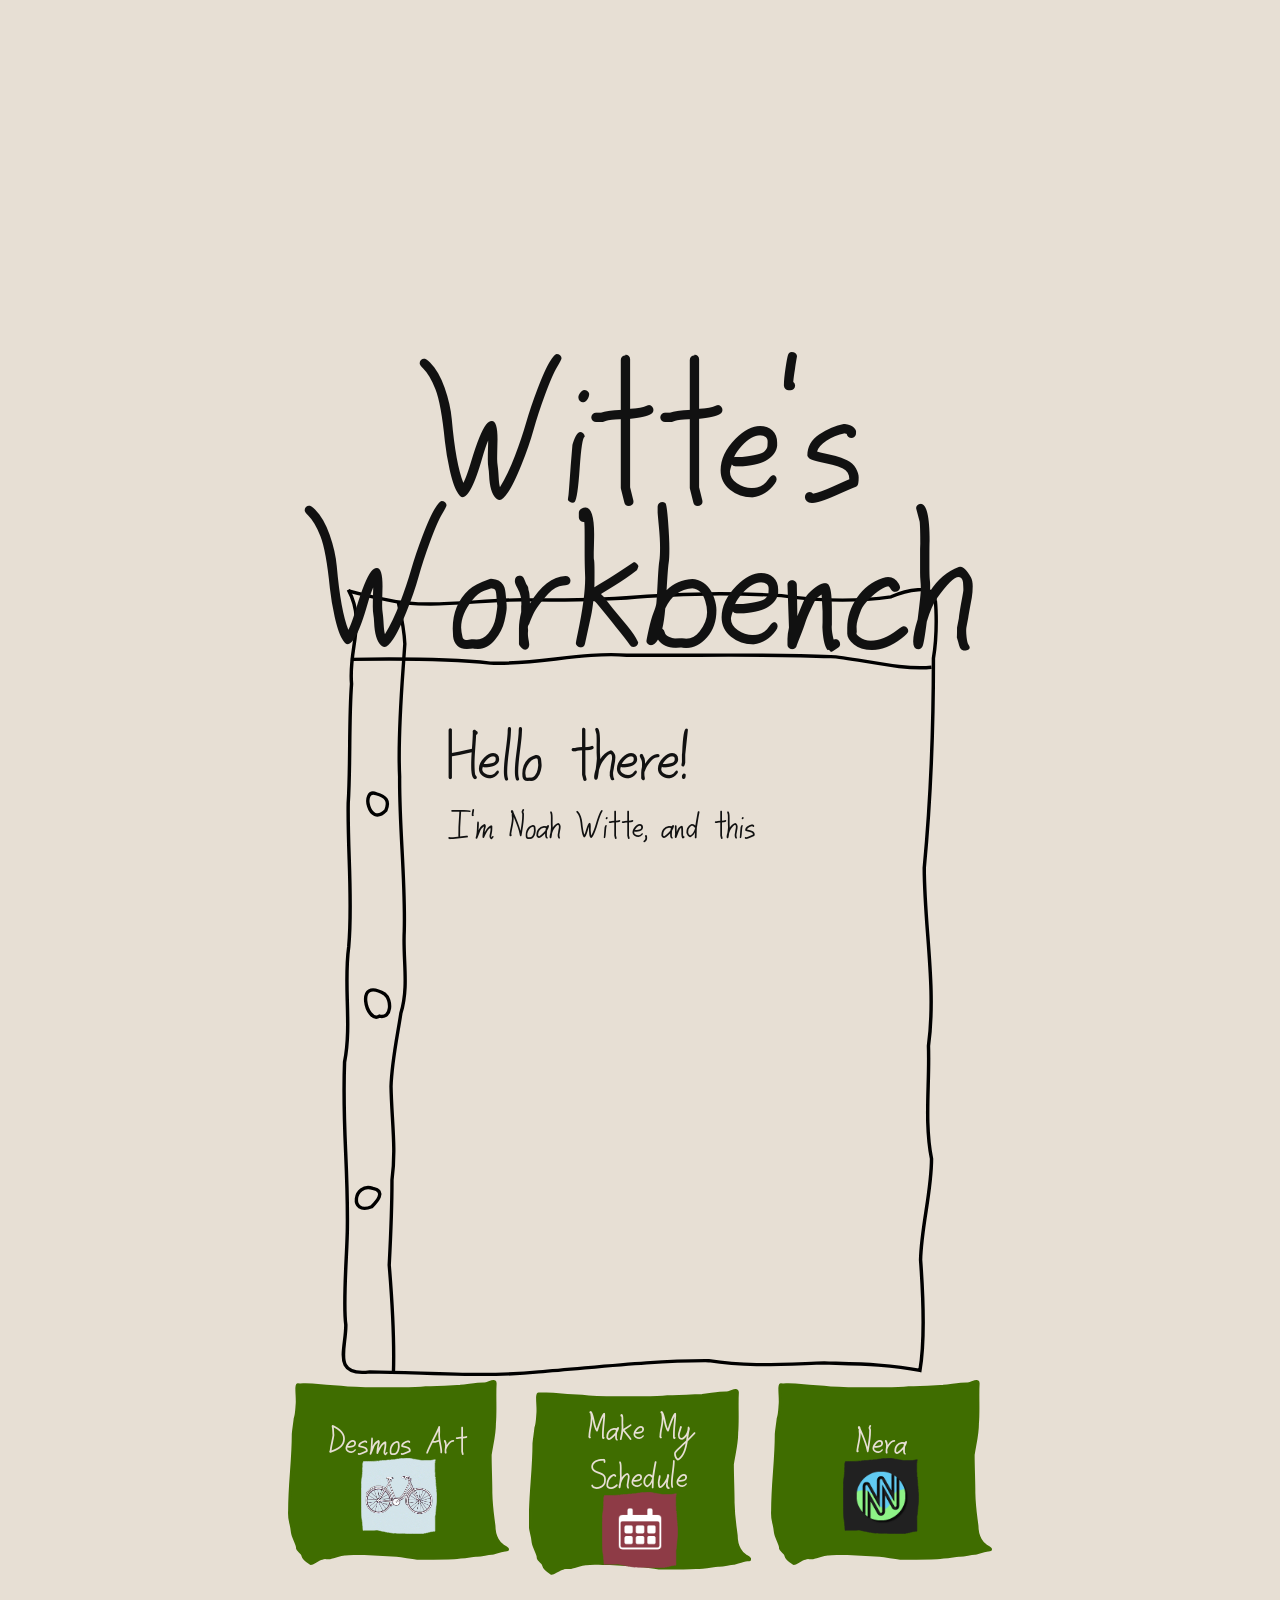
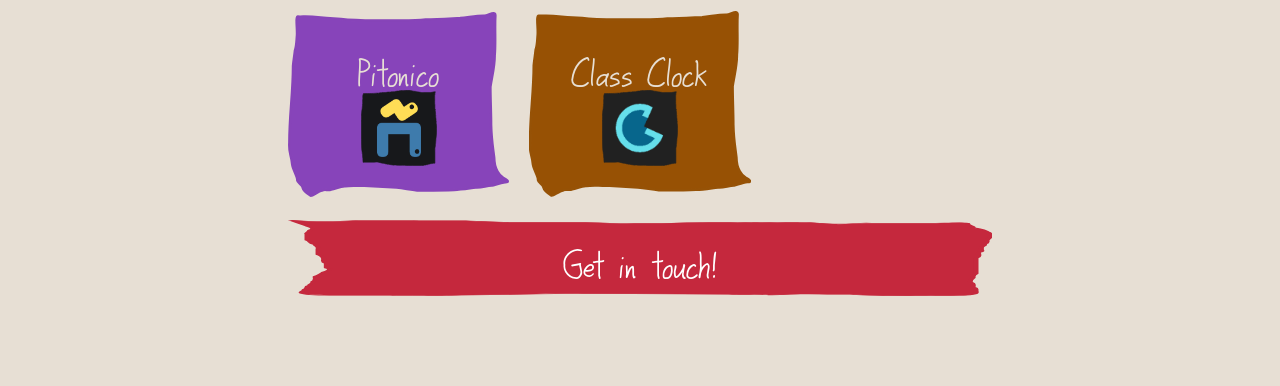
==== index.html @ 6556192a "Improved pencil icon" ====
<!DOCTYPE html>
<html lang="en">
    <head>
        <meta charset="UTF-8" />
        <title>Witte's Workbench</title>
        <link rel="stylesheet" href="home_style.css">
        <link rel="icon" type="image/x-icon" href="images/mini-icon.png">
        <meta name="viewport" content="width=device-width, initial-scale=1">
        <!-- Google tag (gtag.js) -->
        <script async src="https://www.googletagmanager.com/gtag/js?id=G-64L9BKKPF7"></script>
        <script>
        window.dataLayer = window.dataLayer || [];
        function gtag(){dataLayer.push(arguments);}
        gtag('js', new Date());

        gtag('config', 'G-64L9BKKPF7');
        </script>
    </head>
    <body class="fade-in">
        <div id="mainTitle" scrolled="no">Witte's Workbench</div>
        <div id="container">
            <div class="paper svgInvertBefore">
                <div class="paperContent">
                    <div class="large">Hello there!</div>
                    <div id="antimated-text">
                        <p class="hidden">I'm Noah Witte, and this is my portfolio.</p>
                        <div class="spacer"></div>
                        <p class="hidden">Click around and you can see some of my projects - mostly focused around coding with artistic touches. If you like what you see, reach out!</p>
                        <div class="spacer"></div>
                        <p class="hidden">Note: This is a work in progress!</p>
                    </div>
                </div>
            </div>
            <div class="sticky-row">
                <a href="projects/desmos.html" class="stickyDiv nodecorate">
                    <div>Desmos Art</div>
                    <img src="images/bike.gif" class="graphic-image1">
                </a>
                <a href="projects/mms.html" class="stickyDiv nodecorate">
                    <div>Make My Schedule</div>
                    <img src="images/mms-icon.png" class="graphic-image1">
                </a>
                <a href="projects/nera.html" class="stickyDiv nodecorate">
                    <div>Nera</div>
                    <img src="images/nera-icon.png" class="graphic-image1">
                </a>
                <a href="projects/pitonico.html" class="stickyDiv nodecorate">
                    <div>Pitonico</div>
                    <img src="images/pitonico.png" class="graphic-image1">
                </a>
                <a href="projects/classclock.html" class="stickyDiv nodecorate">
                    <div>Class Clock</div>
                    <img src="images/clock-icon.png" class="graphic-image1">
                </a>
            </div>
            <a href="contact.html" class="contact-link">Get in touch!</a>
        </div>
        <script>
            var target_idx = 0;
            var target = document.querySelectorAll("#antimated-text p")[target_idx];
            var content = target.innerText;
            target.innerText = "";
            target.classList.remove("hidden");
            var i=0;
            function addLetter() {
                if (i<content.length) {
                    target.innerHTML += content[i];
                    let delay = 20;
                    if (content[i]==" ")
                        delay += 30;
                    if (content[i-1]==".")
                        delay += 200;
                    if (Math.floor(Math.random()*100)==50)
                        delay += 200;
                    if (target_idx > 1) delay/=3;
                    delay += Math.pow(Math.random()*10, 2);
                    i++;
                    setTimeout(addLetter, delay);
                } else {
                    target_idx++;
                    target = document.querySelectorAll("#antimated-text p")[target_idx];
                    i = 0;
                    if (target) {
                        content = target.innerText;
                        target.classList.remove("hidden");
                        target.innerText = "";
                        setTimeout(addLetter, 300);
                    }
                }
            }
            addLetter();


            window.addEventListener('scroll', () => {
                if (window.scrollY > window.innerHeight * 0.15) {
                    document.getElementById("mainTitle").setAttribute("scrolled","yes");
                } else {
                    document.getElementById("mainTitle").setAttribute("scrolled","no");
                }
            });
        </script>
        <script src="style.js"></script>
    </body>
</html>
---- home_style.css ----
@font-face {
    font-family: Handwriting;
    src: url("fonts/Handwriting2.otf") format("opentype");
}
:root {
    --main-bg-color: #e7dfd4;
    --main-text-color: #111;
}
@media (prefers-color-scheme: dark) {
    :root {
        --main-text-color: #f2eee8;
        --main-bg-color: #2c261f;
    }
    .svgInvertBefore::before {
        filter: invert();
    }
    .svgInvert {
        filter: invert();
    }
}
body {
    width:100vw;
    margin:0;
    display:inline-block;
    font-family: Handwriting;
    color: var(--main-text-color);
    background-color: var(--main-bg-color);
    font-size: 26pt;
    line-height: 36pt;
    transition: background-color 0.4s ease, color 0.4s ease;
}
body::-webkit-scrollbar {
    display: none;
}
#mainTitle {
    position: absolute;
    left: 50%;
    top: 45vh;
    transform: translate(-50%, -30%);
    font-size: 140pt;
    line-height: 110pt;
    white-space: nowrap;

    transition:
        left      0.15s ease-out,
        top       0.15s ease-out,
        transform 0.15s ease-out,
        font-size 0.3s ease-out;
    width: max-content;
    max-width: 90vw;
    text-wrap: wrap;
    text-align: center;
    z-index: 3;
}
#mainTitle[scrolled="yes"] {
    position: fixed;
    left: 20pt;
    top: 20pt;
    transform: translate(0%, -30%);
    font-size: 30pt;
    line-height: 30pt;
    transition:
        left      0.3s ease-out,
        top       0.3s ease-out,
        transform 0.3s ease-out,
        font-size 0.15s ease-out,
        line-height 0.15s ease-out;
}
#container {
    display: block;
    margin-left: auto;
    margin-right: auto;
    margin-top:65vh;
    width: 55%;
    margin-bottom: 10vh;
    position: relative;
}
.paper {
    position: relative;
    width: 600px;
    max-width: 100%;
    /* padding: 15% 18% 5% 25%; */
    margin-left: auto;
    margin-right: auto;
    aspect-ratio: 781 / 1030;

    /* text styles */
    color: var(--main-text-color);
    z-index: 1;            /* make sure the text is on top */
}
.paperContent {
    padding: 17% 13% 6% 18%;
}

.paper::before {
    content: "";
    position: absolute;
    top: 0; left: 0; right: 0; bottom: 0;

    /* background SVG */
    background-image: url("images/paper_drawing.svg");
    background-repeat: no-repeat;
    background-position: center center;
    background-size: contain;

    transition: filter 0.4s ease;
    /* only hue-shift the pseudo-element */
    z-index: -1; /* place it behind the content */
}
.large {
    font-size: 50pt;
    line-height: 80pt;
}
.spacer {
    height: 1em;
}
p {
    margin: 0;
}
a {
    color: #66c2ff;/*#c6e8ff*/
    text-decoration: wavy underline;
    text-decoration-thickness: 2px; /* Adjust the thickness as desired */
    text-underline-offset: 3px;     /* Optional: adjusts the gap between text and underline */
}



.sticky-row {
  display: grid;
  flex-wrap: wrap;   /* allows sticky notes to wrap onto new lines if screen is too narrow */
  grid-template-columns: repeat(auto-fit, minmax(200px, 1fr));
  gap: 20px;         /* space between sticky notes */
}

.stickyDiv {
  position: relative;
  /* width: calc(30% - 20px);      adjust as needed */
  aspect-ratio: 86.302 / 72.24;
  padding: 20px;
  text-align: center;
  color: var(--main-bg-color);
  z-index: 1;
  display: flex;
  flex-direction: column;
  justify-content: center;
  align-items: center;
}

.stickyDiv::before {
  content: "";
  position: absolute;
  top: 0; left: 0; right: 0; bottom: 0;
  background-image: url("images/sticky_note.svg");
  background-repeat: no-repeat;
  background-position: center center;
  background-size: contain;
  z-index: -1;
}

.nodecorate {
  text-decoration: none;
}

.stickyDiv img {
  height: 50%;
  /* or use max-width: 100%; if you prefer */
}
.redSticky::before {
    filter: hue-rotate(0deg);
}
.orangeSticky::before {
    filter: hue-rotate(40deg);
}
.greenSticky::before {
    filter: hue-rotate(90deg);
}
.blueSticky::before {
    filter: hue-rotate(240deg);
}
.purpleSticky::before {
    filter: hue-rotate(280deg);
}



.hidden {
    display: none !important;
}

.graphic-image1, .graphic-image2, .graphic-image3, .graphic-image4 {
    -webkit-mask-repeat: no-repeat;
    mask-repeat: no-repeat;
    -webkit-mask-size: 100% 100%;
    mask-size: 100% 100%;
}
.graphic-image1 {
    -webkit-mask-image: url('images/image-clip1.svg');
    mask-image: url('images/image-clip1.svg');
}
.graphic-image2 {
    -webkit-mask-image: url('images/image-clip2.svg');
    mask-image: url('images/image-clip2.svg');
}
.graphic-image3 {
    -webkit-mask-image: url('images/image-clip3.svg');
    mask-image: url('images/image-clip3.svg');
}
.graphic-image4 {
    -webkit-mask-image: url('images/image-clip4.svg');
    mask-image: url('images/image-clip4.svg');
}

/* .fade-in {
  opacity: 0;
  animation: fadeInAnim 2s ease 0.3s forwards;
} */

@keyframes fadeInAnim {
  to { opacity: 1; }
}

.contact-link {
    display: block;
    text-align: center;
    width: 100%;
    color: white;
    font-weight: bold;
    padding: 14px;
    text-decoration: none;
    background-image: url('images/button.svg');
    background-size: 100% 100%; /* Stretch to fit both dimensions */
    background-repeat: no-repeat;
    background-position: center;
    border:none;
    outline: none;
    background-color: rgba(0, 0, 0, 0);
    font: inherit;
    margin-top:20px;
    box-sizing: border-box;
}


@media (max-width: 1100px) {
    #container {
        width: 90vw;
        margin-left: 5vw;
        margin-right: 0;
    }
}

@media (max-width: 600px) {
    #mainTitle {
        font-size: 70pt;
        line-height: 80pt;
    }
    body {
        width: 90vw;
        font-size: 18pt;
        line-height: 26pt;
    }
    .large {
        font-size: 34pt;
        line-height: 40pt;
    }
    .sticky-row {
        display: grid;
        flex-wrap: wrap;   /* allows sticky notes to wrap onto new lines if screen is too narrow */
        grid-template-columns: repeat(auto-fit, minmax(150px, 1fr));
        gap: 20px;         /* space between sticky notes */
    }
}
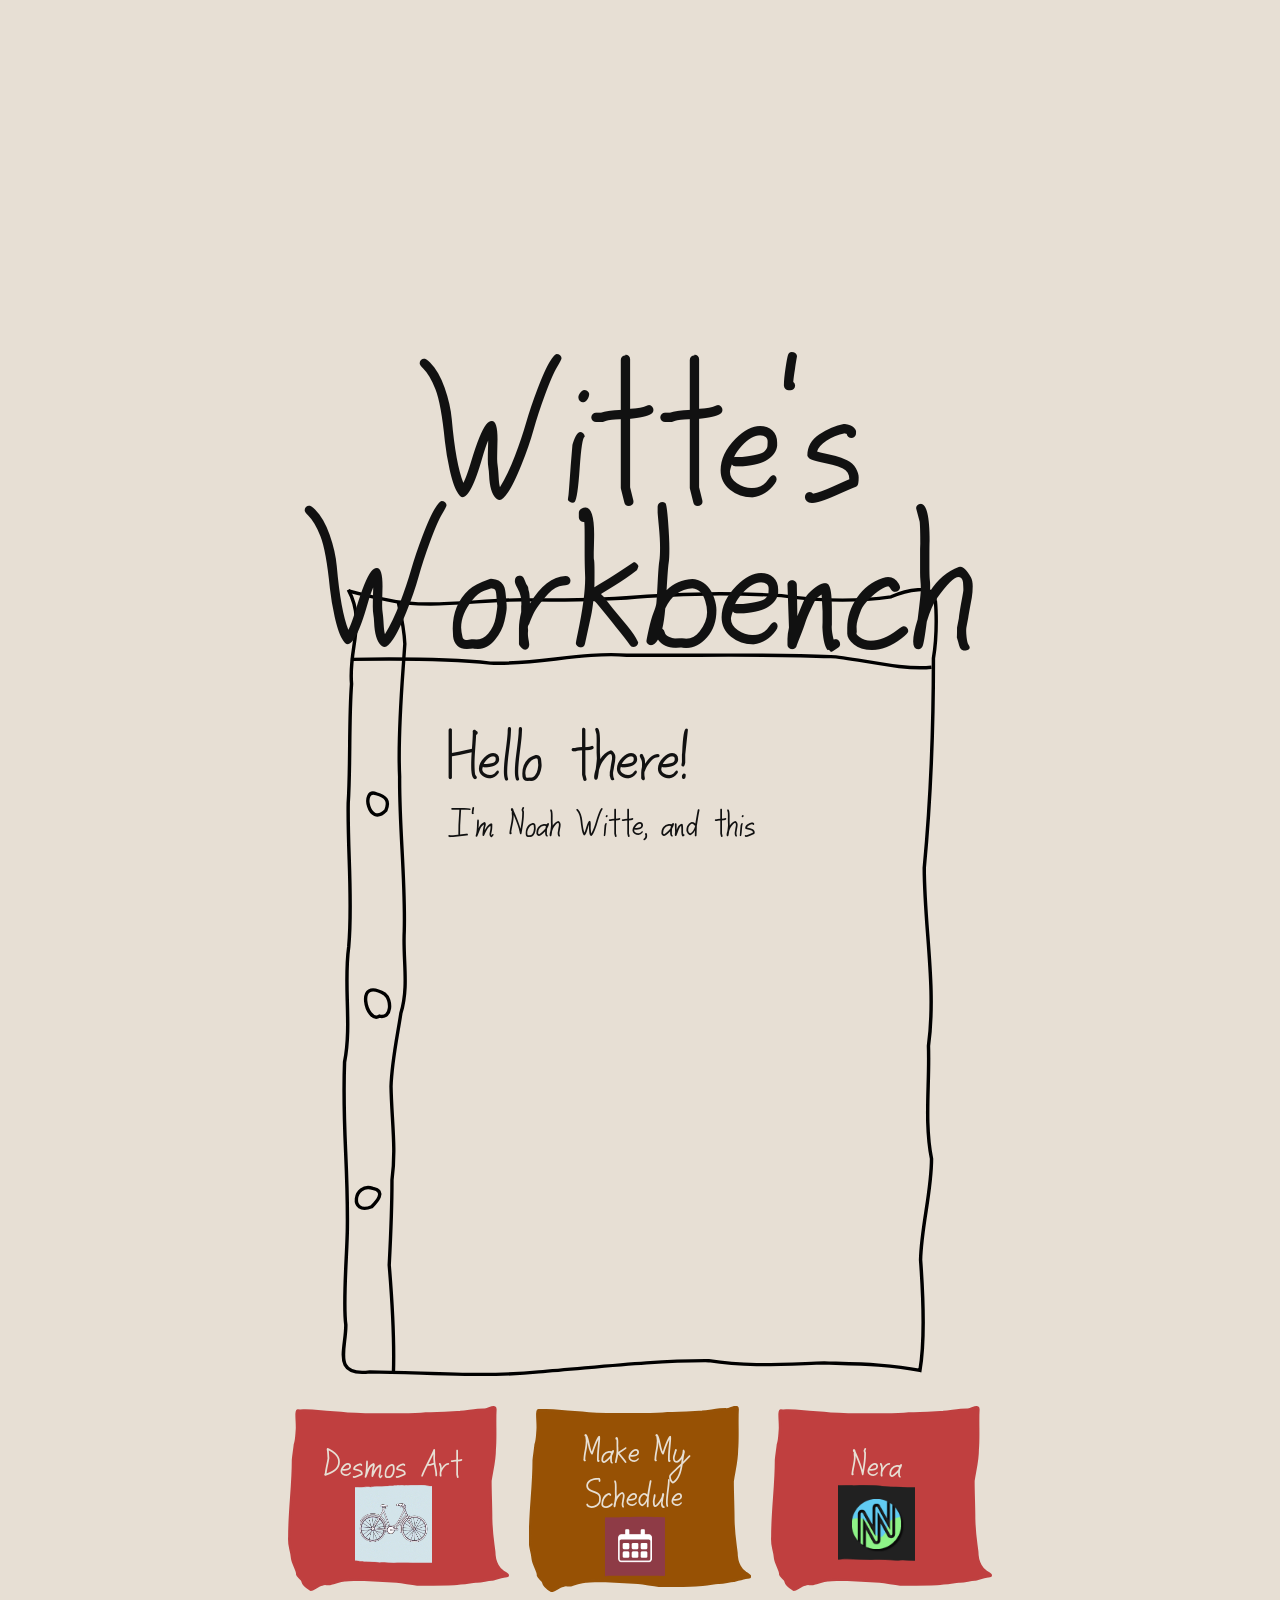
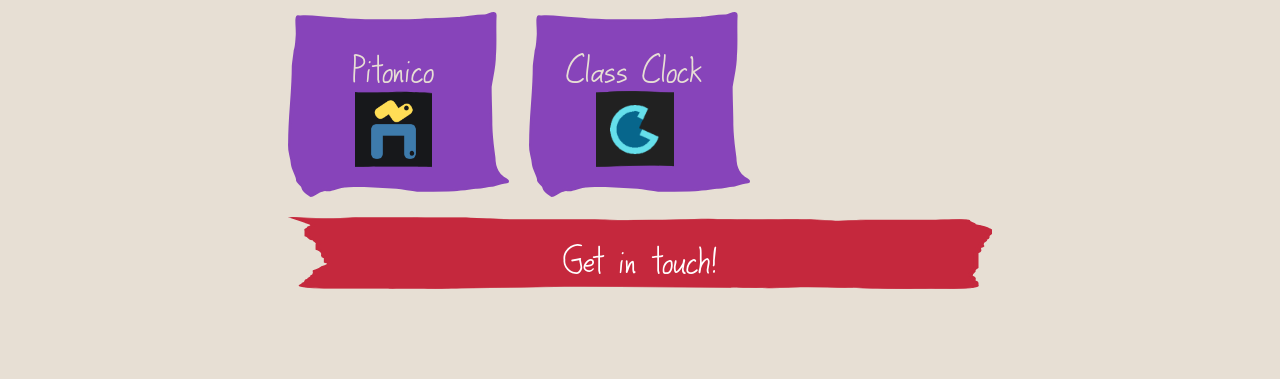
==== commit 5c25a00f: "Fixed sticky note overflowing" ====
--- a/index.html
+++ b/index.html
@@ -33,24 +33,34 @@
             </div>
             <div class="sticky-row">
                 <a href="projects/desmos.html" class="stickyDiv nodecorate">
-                    <div>Desmos Art</div>
-                    <img src="images/bike.gif" class="graphic-image1">
+                    <span>
+                        <div>Desmos Art</div>
+                        <img src="images/bike.gif" class="graphic-image1">
+                    </span>
                 </a>
                 <a href="projects/mms.html" class="stickyDiv nodecorate">
-                    <div>Make My Schedule</div>
-                    <img src="images/mms-icon.png" class="graphic-image1">
+                    <span>
+                        <div>Make My Schedule</div>
+                        <img src="images/mms-icon.png" class="graphic-image2">
+                    </span>
                 </a>
                 <a href="projects/nera.html" class="stickyDiv nodecorate">
-                    <div>Nera</div>
-                    <img src="images/nera-icon.png" class="graphic-image1">
+                    <span>
+                        <div>Nera</div>
+                        <img src="images/nera-icon.png" class="graphic-image3">
+                    </span>
                 </a>
                 <a href="projects/pitonico.html" class="stickyDiv nodecorate">
-                    <div>Pitonico</div>
-                    <img src="images/pitonico.png" class="graphic-image1">
+                    <span>
+                        <div>Pitonico</div>
+                        <img src="images/pitonico.png" class="graphic-image2">
+                    </span>
                 </a>
                 <a href="projects/classclock.html" class="stickyDiv nodecorate">
-                    <div>Class Clock</div>
-                    <img src="images/clock-icon.png" class="graphic-image1">
+                    <span>
+                        <div>Class Clock</div>
+                        <img src="images/clock-icon.png" class="graphic-image4">
+                    </span>
                 </a>
             </div>
             <a href="contact.html" class="contact-link">Get in touch!</a>
--- a/home_style.css
+++ b/home_style.css
@@ -26,7 +26,7 @@
     color: var(--main-text-color);
     background-color: var(--main-bg-color);
     font-size: 26pt;
-    line-height: 36pt;
+    line-height: 33pt;
     transition: background-color 0.4s ease, color 0.4s ease;
 }
 body::-webkit-scrollbar {
@@ -131,20 +131,31 @@
   flex-wrap: wrap;   /* allows sticky notes to wrap onto new lines if screen is too narrow */
   grid-template-columns: repeat(auto-fit, minmax(200px, 1fr));
   gap: 20px;         /* space between sticky notes */
+  margin-top: 30px;
 }
 
 .stickyDiv {
+  display: block;
   position: relative;
-  /* width: calc(30% - 20px);      adjust as needed */
   aspect-ratio: 86.302 / 72.24;
-  padding: 20px;
-  text-align: center;
   color: var(--main-bg-color);
   z-index: 1;
+}
+.stickyDiv span {
+  padding: 15px 20px 15px 10px;
+  box-sizing: border-box;
+  text-align: center;
+  width: 100%;
+  position: relative;
   display: flex;
   flex-direction: column;
   justify-content: center;
   align-items: center;
+  height: 100%;
+}
+.stickyDiv span div {
+  margin-bottom: 0.4rem;
+  flex: 0 0 auto;
 }
 
 .stickyDiv::before {
@@ -162,9 +173,13 @@
   text-decoration: none;
 }
 
-.stickyDiv img {
-  height: 50%;
-  /* or use max-width: 100%; if you prefer */
+.stickyDiv span img {
+  flex: 1 1 0;
+  width: 100%;
+  min-height: 0;
+  max-height: 50%;
+  object-fit: contain;    /* use 'cover' if you want it to crop instead */
+  display: block;
 }
 .redSticky::before {
     filter: hue-rotate(0deg);
@@ -211,10 +226,10 @@
     mask-image: url('images/image-clip4.svg');
 }
 
-/* .fade-in {
+.fade-in {
   opacity: 0;
   animation: fadeInAnim 2s ease 0.3s forwards;
-} */
+}
 
 @keyframes fadeInAnim {
   to { opacity: 1; }
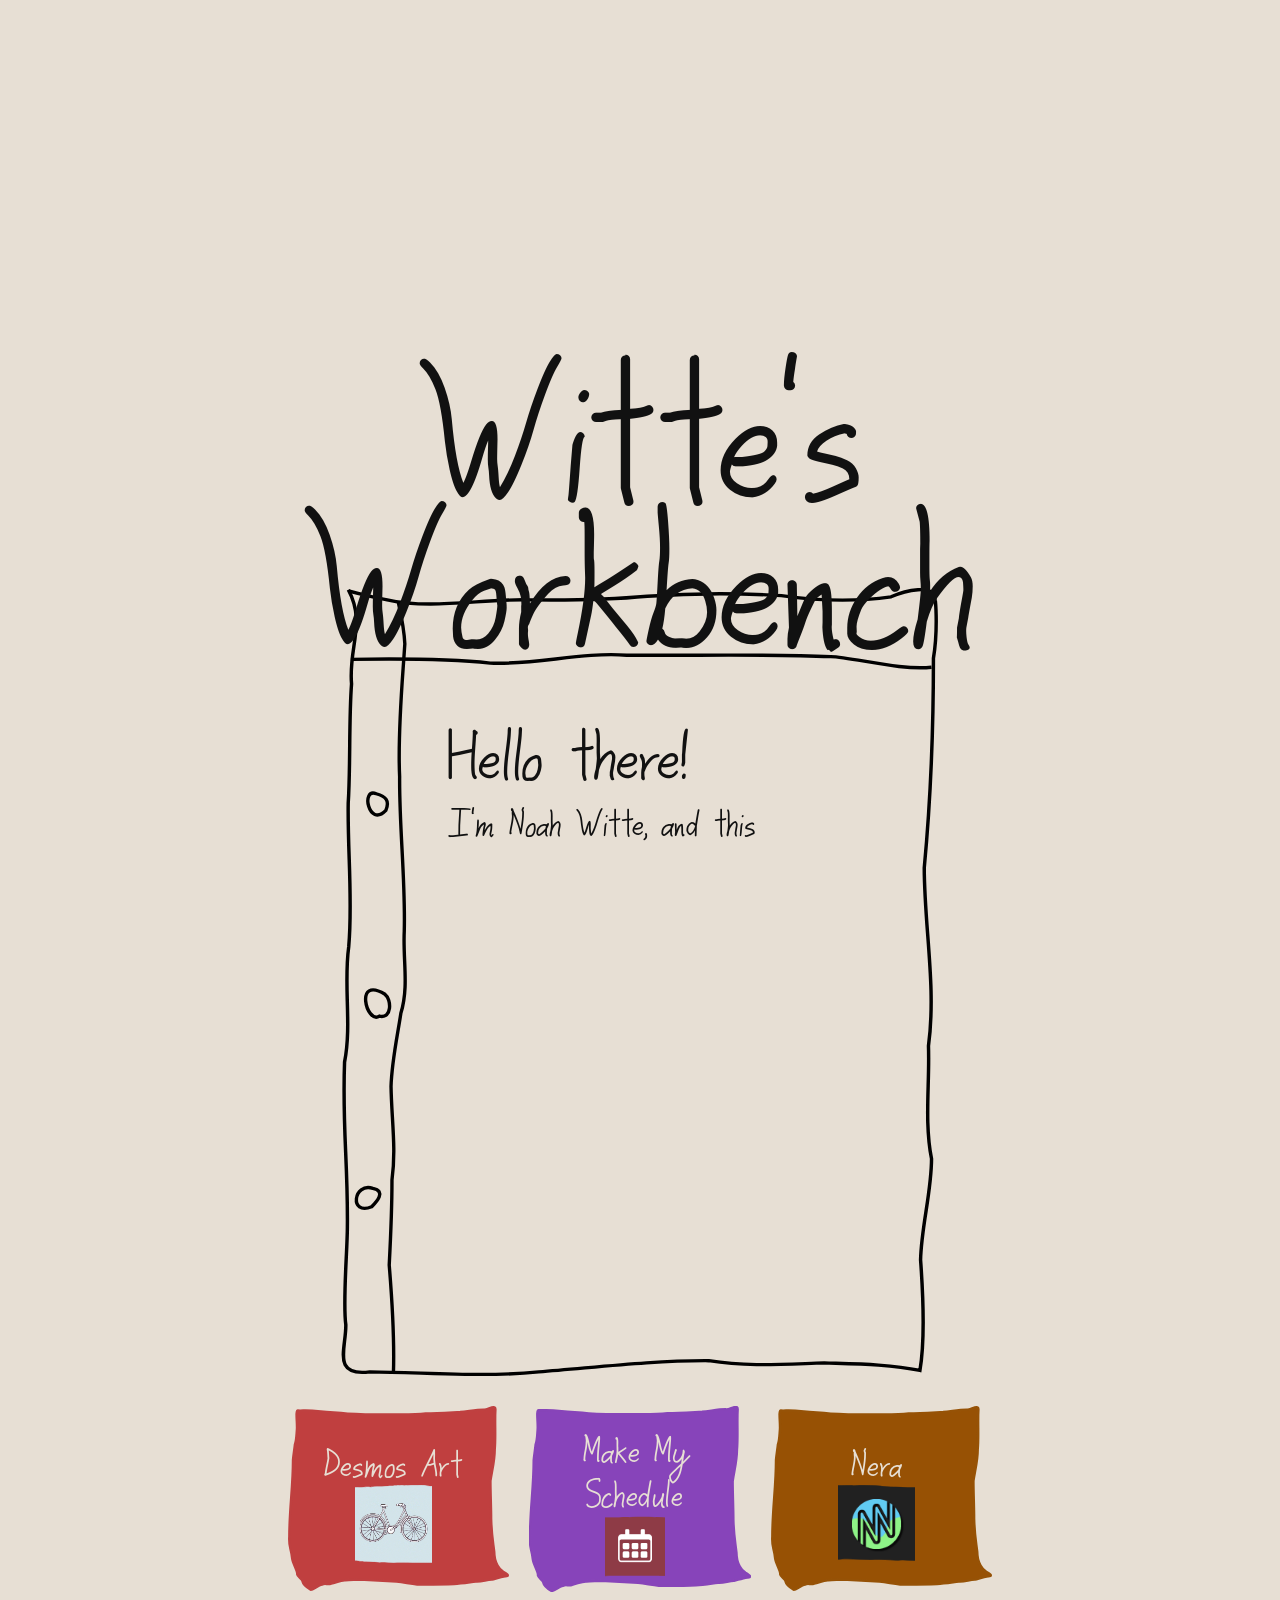
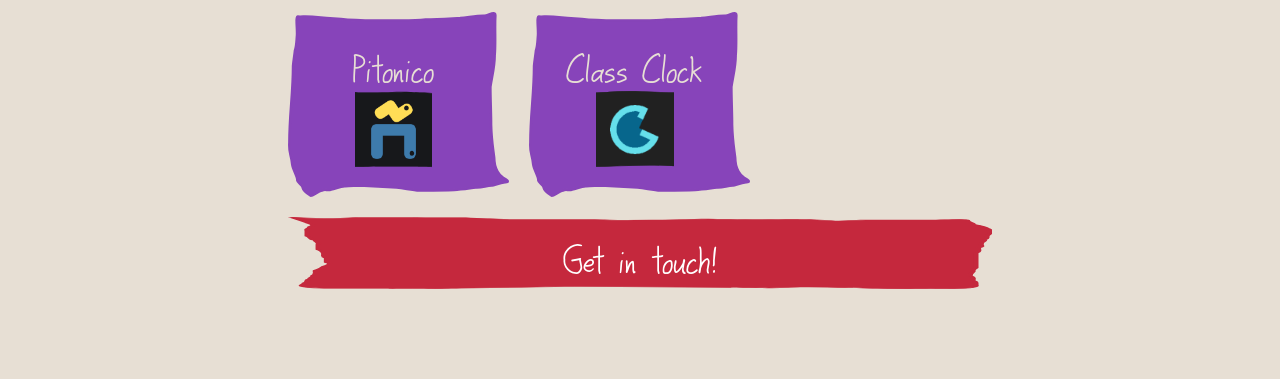
==== commit a8672b65: "Cleaner hero animation" ====
--- a/index.html
+++ b/index.html
@@ -18,6 +18,10 @@
     </head>
     <body class="fade-in">
         <div id="mainTitle" scrolled="no">Witte's Workbench</div>
+        <div id="titleBackground">
+            <img src="images/pencil.svg" id="logo">
+            <span id="am">Witte's Workbench</span>
+        </div>
         <div id="container">
             <div class="paper svgInvertBefore">
                 <div class="paperContent">
@@ -102,10 +106,12 @@
 
 
             window.addEventListener('scroll', () => {
-                if (window.scrollY > window.innerHeight * 0.15) {
+                if (window.scrollY > window.innerHeight * 0.02) {
                     document.getElementById("mainTitle").setAttribute("scrolled","yes");
+                    document.getElementById("titleBackground").setAttribute("scrolled","yes");
                 } else {
                     document.getElementById("mainTitle").setAttribute("scrolled","no");
+                    document.getElementById("titleBackground").setAttribute("scrolled","no");
                 }
             });
         </script>
--- a/home_style.css
+++ b/home_style.css
@@ -32,8 +32,8 @@
 body::-webkit-scrollbar {
     display: none;
 }
-#mainTitle {
-    position: absolute;
+ #mainTitle {
+    position: fixed;
     left: 50%;
     top: 45vh;
     transform: translate(-50%, -30%);
@@ -41,31 +41,54 @@
     line-height: 110pt;
     white-space: nowrap;
 
-    transition:
-        left      0.15s ease-out,
-        top       0.15s ease-out,
-        transform 0.15s ease-out,
-        font-size 0.3s ease-out;
     width: max-content;
     max-width: 90vw;
     text-wrap: wrap;
     text-align: center;
     z-index: 3;
+
+    transition:
+        left       0.4s ease-out,
+        top        0.4s ease-out,
+        transform  0.4s ease-out,
+        font-size  0.4s ease-out,
+        line-height 0.4s ease-out;
 }
 #mainTitle[scrolled="yes"] {
-    position: fixed;
-    left: 20pt;
-    top: 20pt;
-    transform: translate(0%, -30%);
-    font-size: 30pt;
-    line-height: 30pt;
-    transition:
-        left      0.3s ease-out,
-        top       0.3s ease-out,
-        transform 0.3s ease-out,
-        font-size 0.15s ease-out,
-        line-height 0.15s ease-out;
-}
+    left: 45.4px;
+    top: 18.3px;
+    transform: translate(0, 0);
+    font-size: 20pt;
+    line-height: 1;
+}
+
+#titleBackground {
+    position:fixed;
+    height:40pt;
+    font-size: 20pt;
+    line-height: 50pt;
+    padding: 0 24pt 7pt 12pt;
+    z-index: 2;
+    color: #f2eee8;
+    background-image: url('images/nav.svg');
+    background-size: 100% 100%; /* Stretch to fit both dimensions */
+    background-repeat: no-repeat;
+    background-position: center;
+    transform-origin: top left;
+    transform: translate(-200px, -40px) rotate(-100deg);
+    transition: transform 0.3s ease-out;
+    color: transparent;
+}
+#titleBackground[scrolled="yes"] {
+    transform: translate(0, -1pt) rotate(0deg);
+}
+#logo {
+    height: 24pt;
+    object-fit: contain;
+    transform: translate(0,5pt);
+}
+
+
 #container {
     display: block;
     margin-left: auto;
@@ -226,10 +249,10 @@
     mask-image: url('images/image-clip4.svg');
 }
 
-.fade-in {
+/* .fade-in {
   opacity: 0;
   animation: fadeInAnim 2s ease 0.3s forwards;
-}
+} */
 
 @keyframes fadeInAnim {
   to { opacity: 1; }
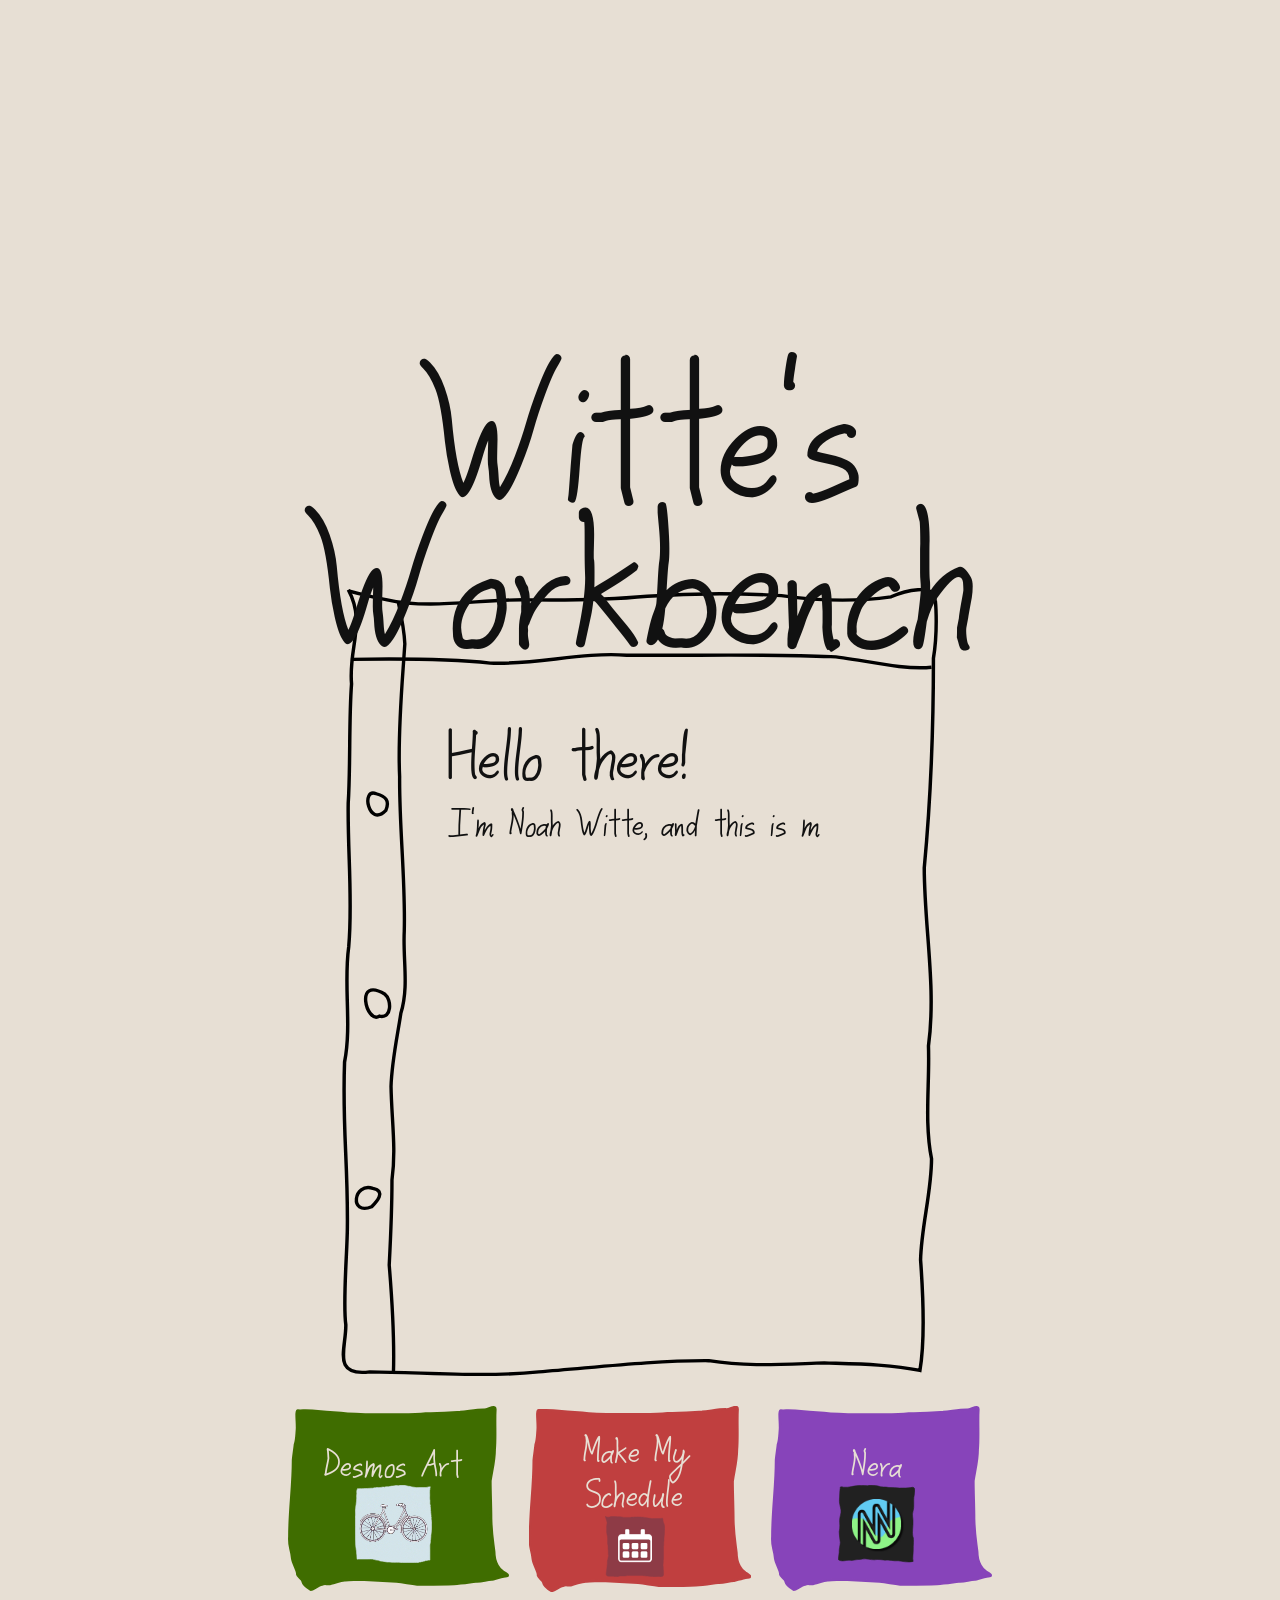
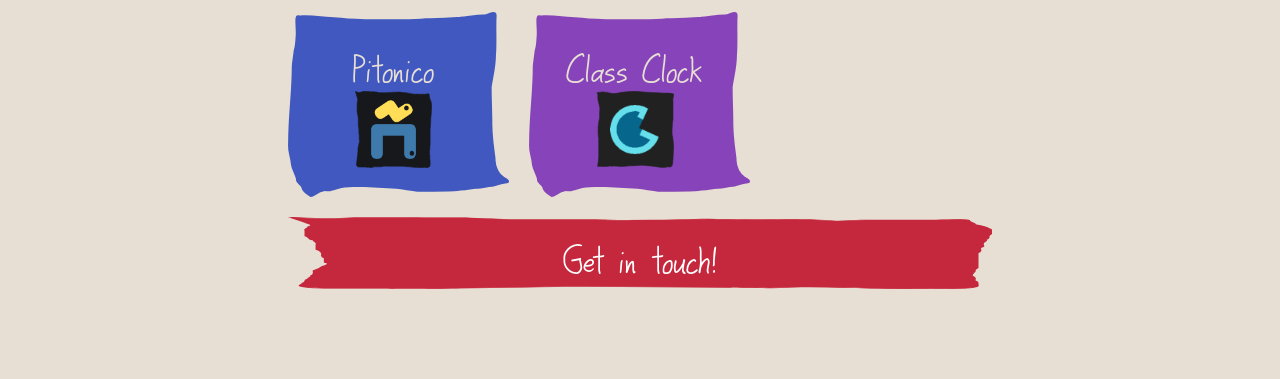
==== commit 36ca46fd: "Fixed character animation line breaks" ====
--- a/index.html
+++ b/index.html
@@ -30,8 +30,6 @@
                         <p class="hidden">I'm Noah Witte, and this is my portfolio.</p>
                         <div class="spacer"></div>
                         <p class="hidden">Click around and you can see some of my projects - mostly focused around coding with artistic touches. If you like what you see, reach out!</p>
-                        <div class="spacer"></div>
-                        <p class="hidden">Note: This is a work in progress!</p>
                     </div>
                 </div>
             </div>
@@ -71,33 +69,52 @@
         </div>
         <script>
             var target_idx = 0;
-            var target = document.querySelectorAll("#antimated-text p")[target_idx];
-            var content = target.innerText;
-            target.innerText = "";
+            var paragraphs = document.querySelectorAll("#antimated-text p");
+            var target = paragraphs[target_idx];
+
+            function prepare(p) {
+                const text = p.innerText;
+                p.innerHTML = "";
+                const chars = [];
+                for (const ch of text) {
+                    const span = document.createElement("span");
+                    span.textContent = ch;
+                    span.className = "char";
+                    p.appendChild(span);
+                    chars.push(span);
+                }
+                return chars;
+            }
+
+            var chars = prepare(target);
             target.classList.remove("hidden");
-            var i=0;
+
+            var i = 0;
             function addLetter() {
-                if (i<content.length) {
-                    target.innerHTML += content[i];
+                if (i < chars.length) {
+                    chars[i].style.opacity = "1";
+
                     let delay = 20;
-                    if (content[i]==" ")
-                        delay += 30;
-                    if (content[i-1]==".")
-                        delay += 200;
-                    if (Math.floor(Math.random()*100)==50)
-                        delay += 200;
-                    if (target_idx > 1) delay/=3;
-                    delay += Math.pow(Math.random()*10, 2);
+                    const ch = chars[i].textContent;
+                    const prev = chars[i - 1]?.textContent;
+
+                    if (ch == " ") delay += 30;
+                    if (prev == ".") delay += 200;
+                    if (Math.floor(Math.random() * 100) == 50) delay += 200;
+                    if (target_idx > 1) delay /= 3;
+                    delay += Math.pow(Math.random() * 10, 2);
+
                     i++;
                     setTimeout(addLetter, delay);
+
                 } else {
                     target_idx++;
-                    target = document.querySelectorAll("#antimated-text p")[target_idx];
+                    target = paragraphs[target_idx];
                     i = 0;
+
                     if (target) {
-                        content = target.innerText;
+                        chars = prepare(target);
                         target.classList.remove("hidden");
-                        target.innerText = "";
                         setTimeout(addLetter, 300);
                     }
                 }
--- a/home_style.css
+++ b/home_style.css
@@ -198,7 +198,7 @@
 
 .stickyDiv span img {
   flex: 1 1 0;
-  width: 100%;
+  width: max-content;
   min-height: 0;
   max-height: 50%;
   object-fit: contain;    /* use 'cover' if you want it to crop instead */
@@ -224,6 +224,10 @@
 
 .hidden {
     display: none !important;
+}
+.char {
+    opacity: 0;
+    transition: opacity 0s; /* no animation unless you want one */
 }
 
 .graphic-image1, .graphic-image2, .graphic-image3, .graphic-image4 {
@@ -249,10 +253,10 @@
     mask-image: url('images/image-clip4.svg');
 }
 
-/* .fade-in {
+.fade-in {
   opacity: 0;
   animation: fadeInAnim 2s ease 0.3s forwards;
-} */
+}
 
 @keyframes fadeInAnim {
   to { opacity: 1; }
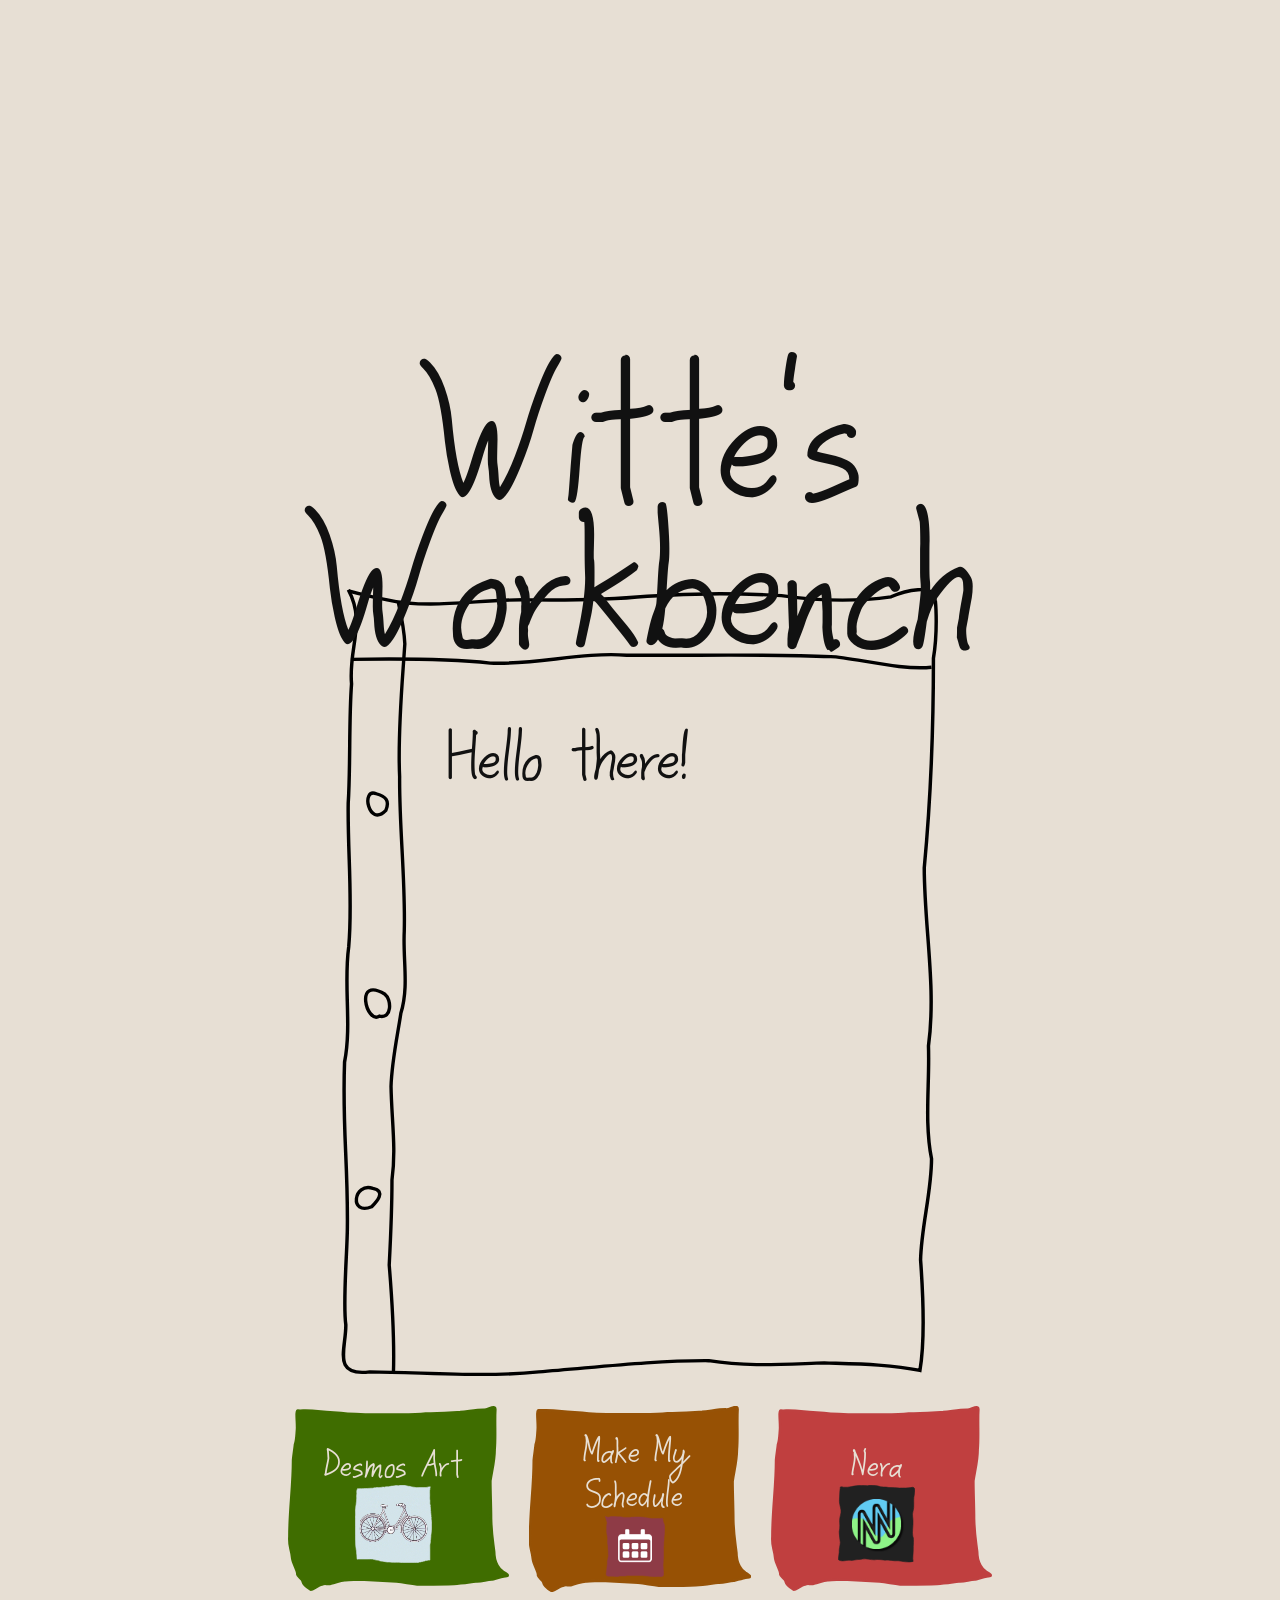
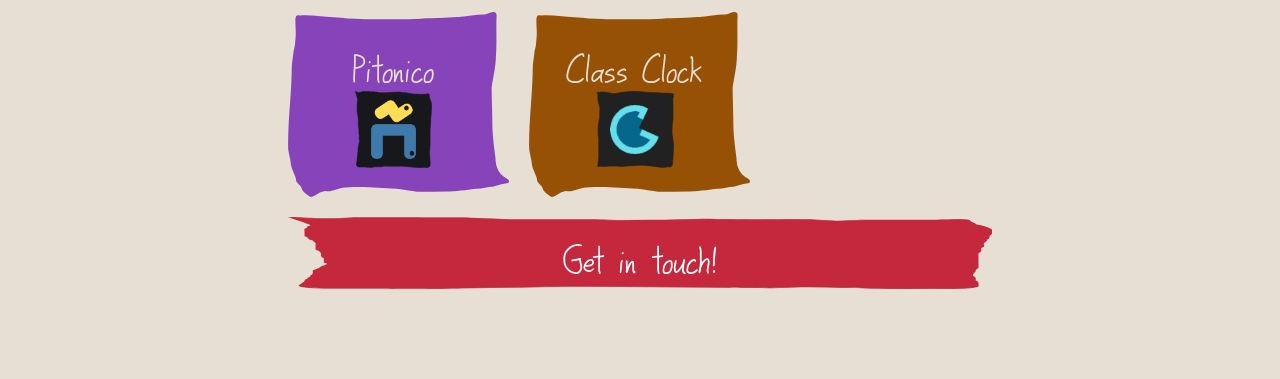
==== commit 3b12425e: "Added character animation delay" ====
--- a/index.html
+++ b/index.html
@@ -119,7 +119,7 @@
                     }
                 }
             }
-            addLetter();
+            setTimeout(addLetter, 2000);
 
 
             window.addEventListener('scroll', () => {
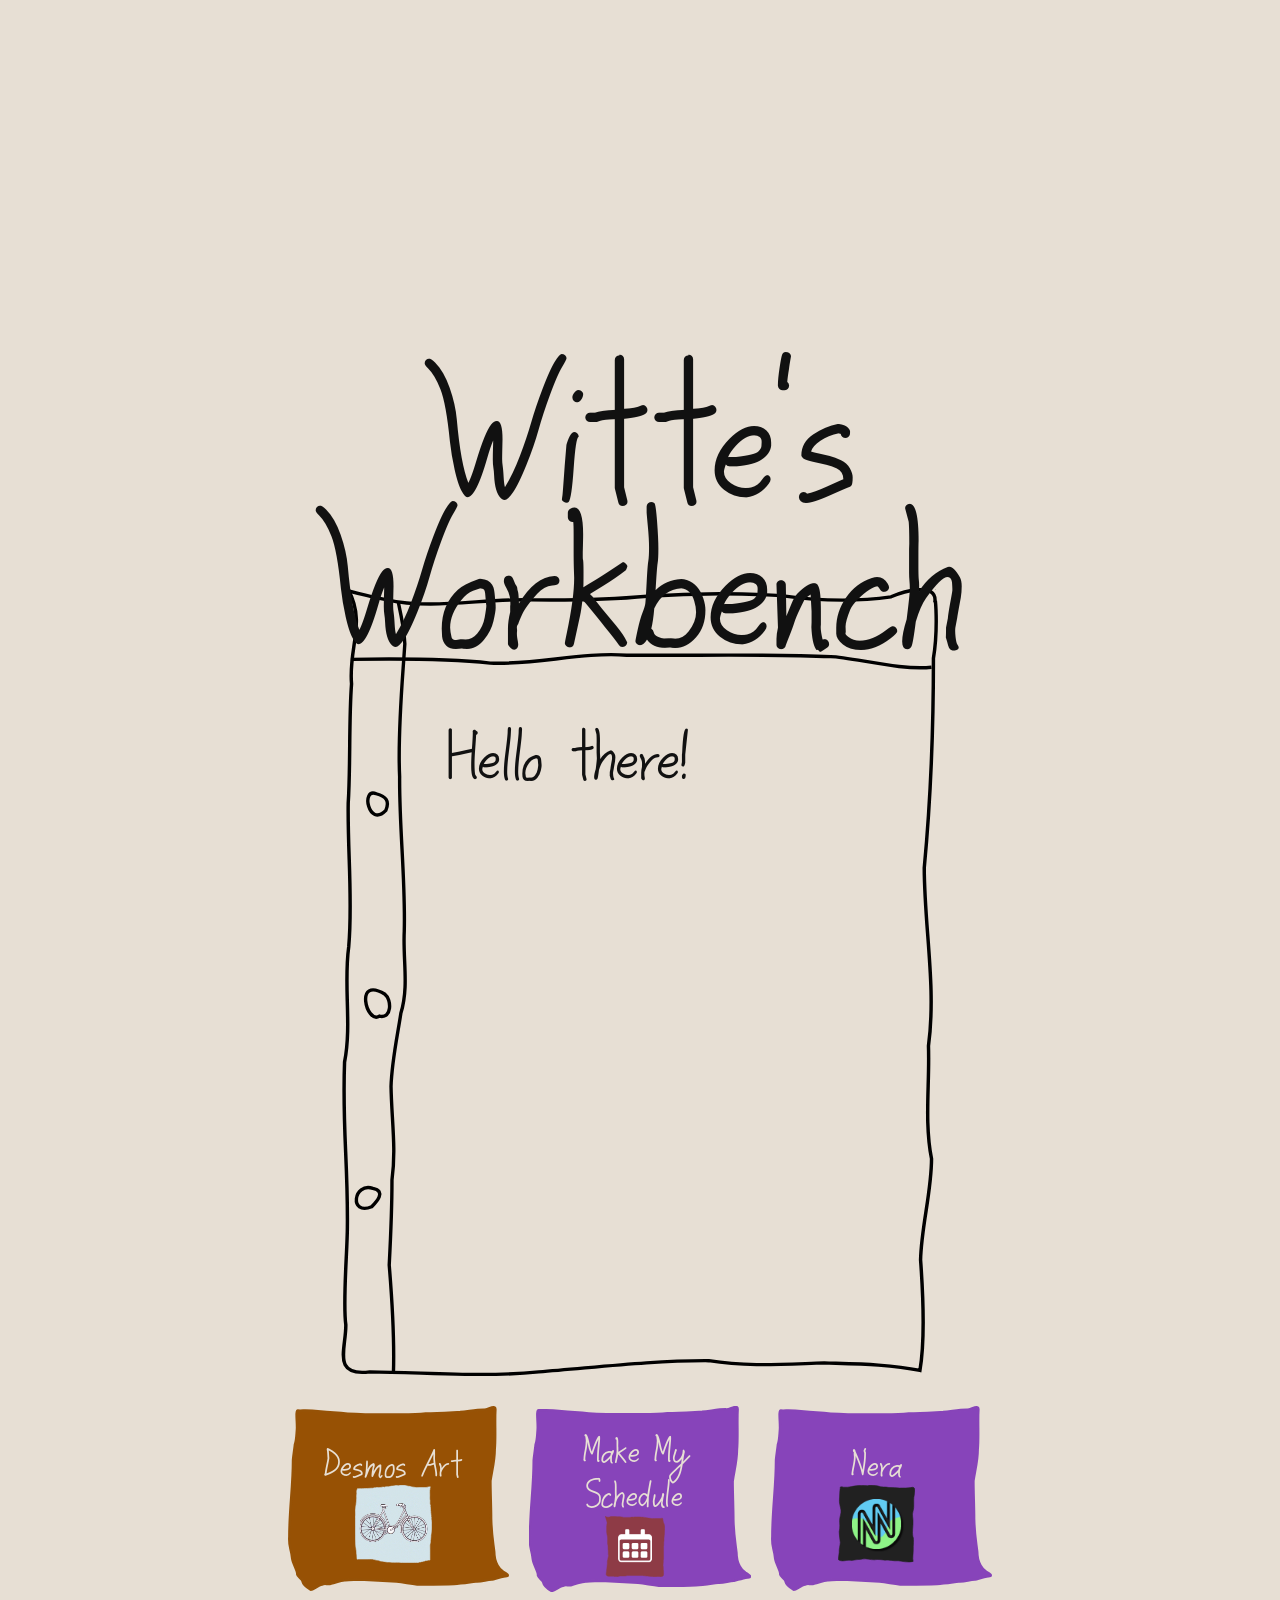
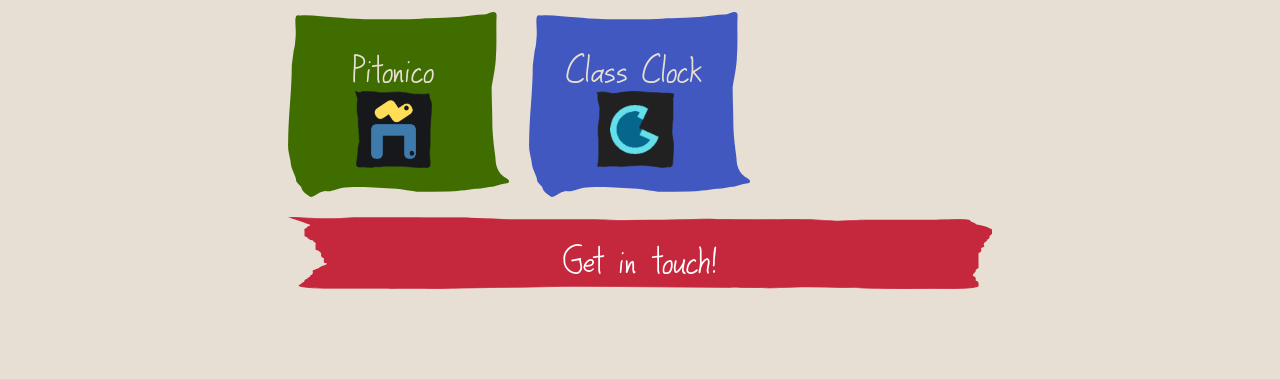
==== commit 3048adc0: "Added accessible font switcher" ====
--- a/index.html
+++ b/index.html
@@ -17,6 +17,7 @@
         </script>
     </head>
     <body class="fade-in">
+        <button class="skip-link" onclick='localStorage.setItem("font", "accessible");document.body.classList.add("typewritten");'>Use regular font</button>
         <div id="mainTitle" scrolled="no">Witte's Workbench</div>
         <div id="titleBackground">
             <img src="images/pencil.svg" id="logo">
--- a/home_style.css
+++ b/home_style.css
@@ -32,7 +32,29 @@
 body::-webkit-scrollbar {
     display: none;
 }
- #mainTitle {
+*:focus-visible {
+    border: 2px solid blue !important;
+    outline: 3px solid white !important;
+}
+.skip-link {
+    position: fixed;
+    top: 12px;
+    left: 12px;
+    padding: 12px;
+    background: black;
+    color: white;
+    z-index: 10000;
+    border: none;
+
+    transform: translateY(-200%);
+    transition: transform 120ms ease;
+}
+.skip-link:focus,
+.skip-link:focus-visible {
+    transform: translateY(0);
+    outline: 3px solid #fff;
+}
+#mainTitle {
     position: fixed;
     left: 50%;
     top: 45vh;
@@ -48,6 +70,7 @@
     z-index: 3;
 
     transition:
+        color      0.25s ease-out,
         left       0.4s ease-out,
         top        0.4s ease-out,
         transform  0.4s ease-out,
@@ -60,7 +83,35 @@
     transform: translate(0, 0);
     font-size: 20pt;
     line-height: 1;
-}
+    color: #f2eee8;
+}
+/* SAFARI ONLY */
+@supports (font: -apple-system-body) {
+    #mainTitle {
+        transition:
+            color      0.25s ease-out,
+            left      0.25s ease-out,
+            top       0.25s ease-out,
+            transform 0.25s ease-out;
+
+        transform-origin: top left;
+        transform: translate(-50%, -30%) scale(1);
+
+        line-height: 1 !important;
+    }
+
+    #mainTitle[scrolled="yes"] {
+        left: 45.4px;
+        top: 18.3px;
+
+        transform: translate(0, 0) scale(0.1428571429);
+
+        font-size: 140pt;
+        line-height: 1 !important;
+        max-width: none;
+    }
+}
+
 
 #titleBackground {
     position:fixed;
@@ -311,4 +362,15 @@
         grid-template-columns: repeat(auto-fit, minmax(150px, 1fr));
         gap: 20px;         /* space between sticky notes */
     }
+}
+
+.typewritten {
+    font-family: "Roboto", sans-serif;
+    font-weight: 300;
+    line-height: 30px;
+    font-size: 16pt;
+}
+.typewritten-btn, .typewritten #mainTitle, .typewritten .large, .typewritten .stickyDiv, .typewritten .contact-link {
+    font-family: "Libre Baskerville", serif;
+    font-weight: 600;
 }
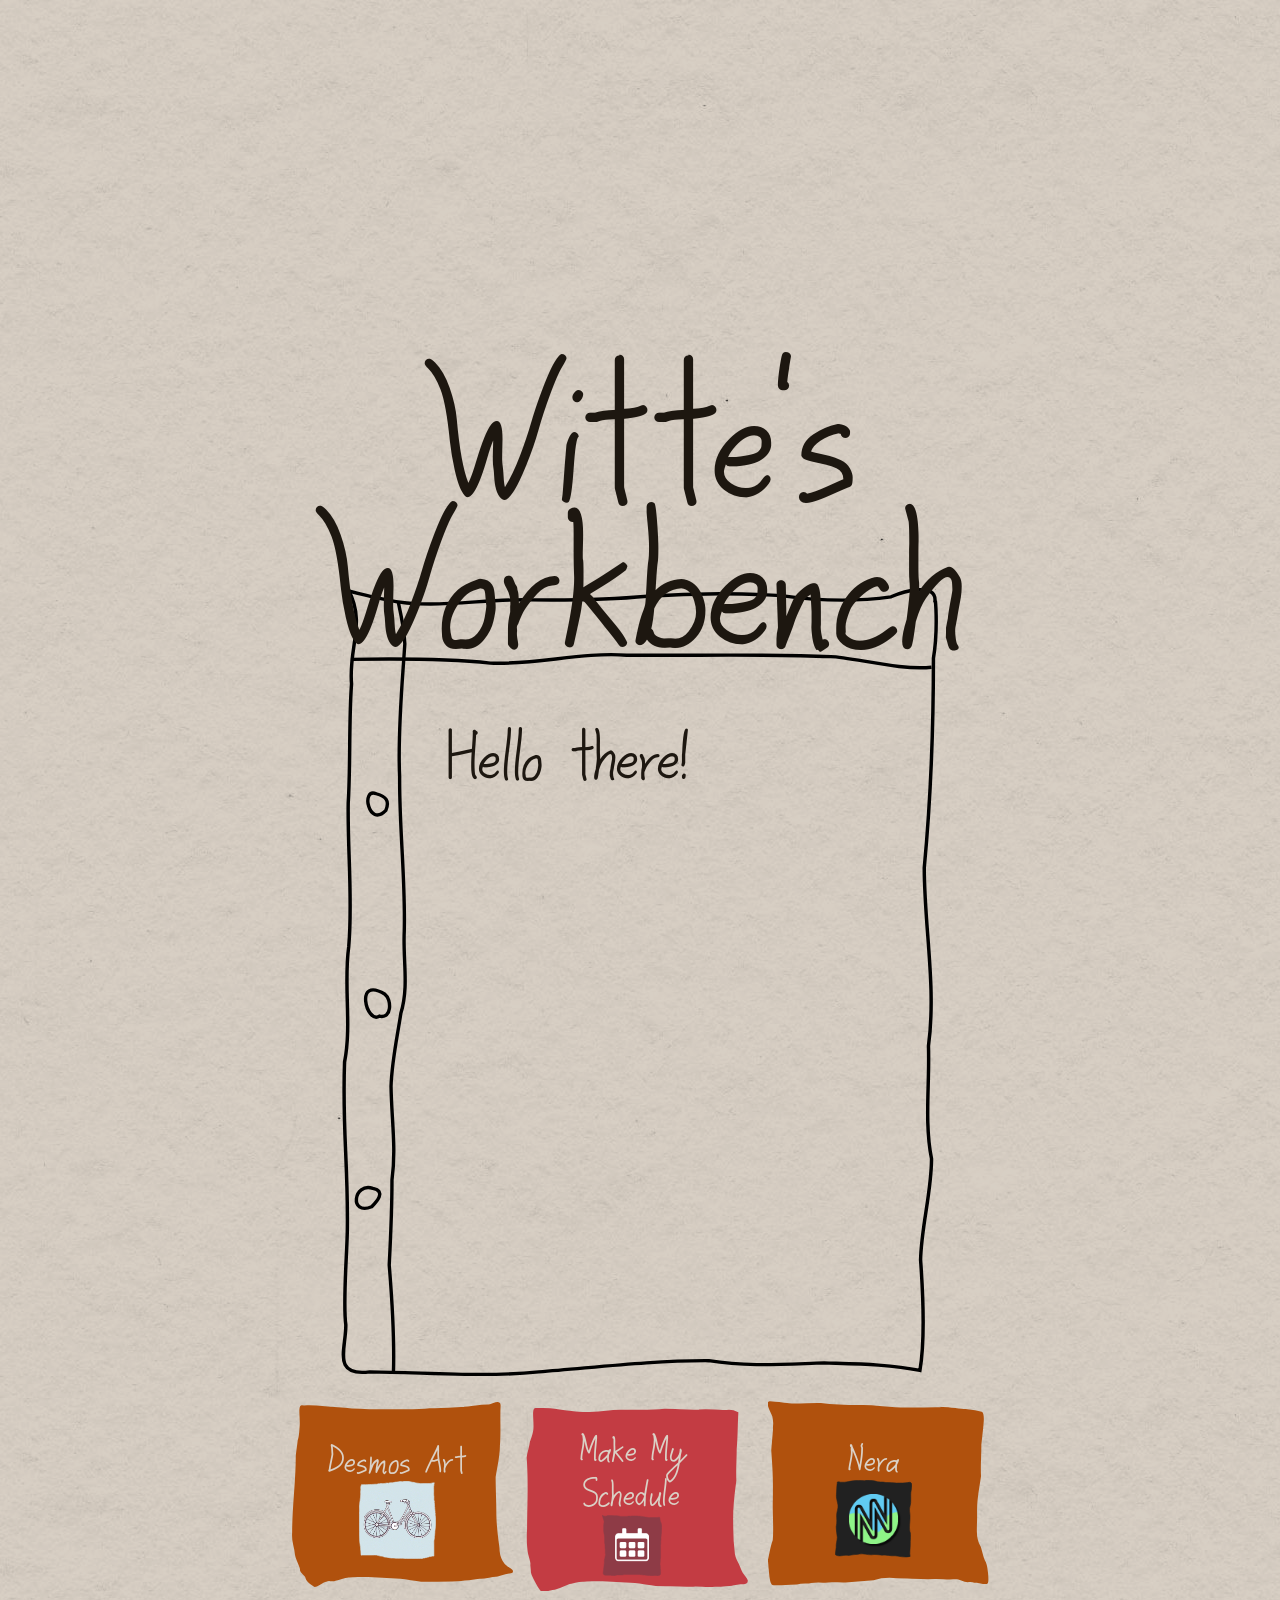
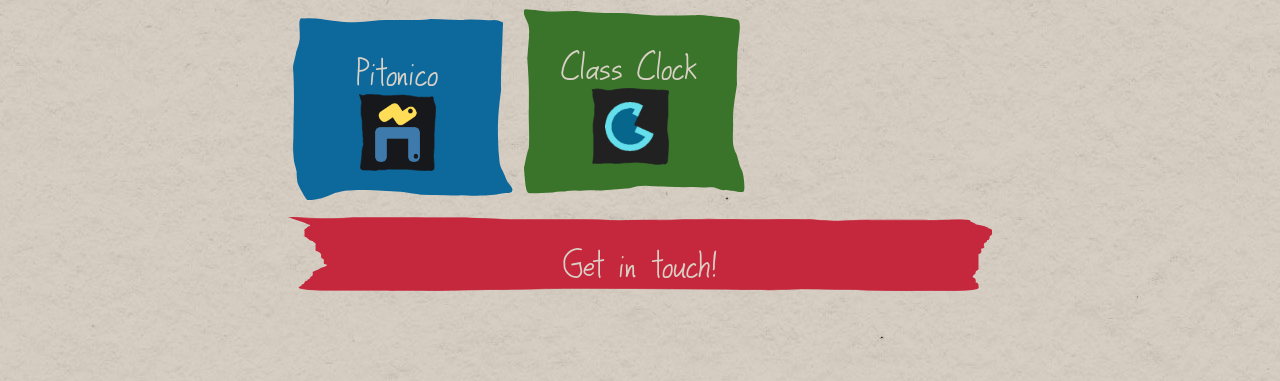
==== commit 997e68f4: "Add paper texture" ====
--- a/index.html
+++ b/index.html
@@ -16,7 +16,7 @@
         gtag('config', 'G-64L9BKKPF7');
         </script>
     </head>
-    <body class="fade-in">
+    <body class="fade-in textured">
         <button class="skip-link" onclick='localStorage.setItem("font", "accessible");document.body.classList.add("typewritten");'>Use regular font</button>
         <div id="mainTitle" scrolled="no">Witte's Workbench</div>
         <div id="titleBackground">
@@ -132,6 +132,12 @@
                     document.getElementById("titleBackground").setAttribute("scrolled","no");
                 }
             });
+
+            document.querySelectorAll(".stickyDiv").forEach(e => {
+                let rand = Math.ceil(Math.random()*3);
+                e.style.setProperty('--mask', 'url("images/sticky_note' + rand + '.svg")');
+                e.style.transform = `translate(${Math.round((Math.random()-0.5)*10)}px, ${Math.round((Math.random()-0.5)*10)}px)`;
+            });
         </script>
         <script src="style.js"></script>
     </body>
--- a/home_style.css
+++ b/home_style.css
@@ -2,26 +2,36 @@
     font-family: Handwriting;
     src: url("fonts/Handwriting2.otf") format("opentype");
 }
+
 :root {
-    --main-bg-color: #e7dfd4;
-    --main-text-color: #111;
-}
+    --main-bg-color: #dad1c6;
+    --main-text-color: #1d1710;
+}
+
 @media (prefers-color-scheme: dark) {
     :root {
         --main-text-color: #f2eee8;
-        --main-bg-color: #2c261f;
-    }
+        --main-bg-color: #251d15;
+    }
+
     .svgInvertBefore::before {
         filter: invert();
     }
+
     .svgInvert {
         filter: invert();
     }
-}
+
+    .textured {
+        background-image: url('images/paper-texture-dark.jpg') !important;
+        background-blend-mode:screen !important;
+    }
+}
+
 body {
-    width:100vw;
-    margin:0;
-    display:inline-block;
+    width: 100vw;
+    margin: 0;
+    display: inline-block;
     font-family: Handwriting;
     color: var(--main-text-color);
     background-color: var(--main-bg-color);
@@ -29,13 +39,16 @@
     line-height: 33pt;
     transition: background-color 0.4s ease, color 0.4s ease;
 }
+
 body::-webkit-scrollbar {
     display: none;
 }
+
 *:focus-visible {
     border: 2px solid blue !important;
     outline: 3px solid white !important;
 }
+
 .skip-link {
     position: fixed;
     top: 12px;
@@ -49,11 +62,13 @@
     transform: translateY(-200%);
     transition: transform 120ms ease;
 }
+
 .skip-link:focus,
 .skip-link:focus-visible {
     transform: translateY(0);
     outline: 3px solid #fff;
 }
+
 #mainTitle {
     position: fixed;
     left: 50%;
@@ -70,28 +85,30 @@
     z-index: 3;
 
     transition:
-        color      0.25s ease-out,
-        left       0.4s ease-out,
-        top        0.4s ease-out,
-        transform  0.4s ease-out,
-        font-size  0.4s ease-out,
+        color 0.25s ease-out,
+        left 0.4s ease-out,
+        top 0.4s ease-out,
+        transform 0.4s ease-out,
+        font-size 0.4s ease-out,
         line-height 0.4s ease-out;
 }
+
 #mainTitle[scrolled="yes"] {
     left: 45.4px;
     top: 18.3px;
     transform: translate(0, 0);
     font-size: 20pt;
     line-height: 1;
-    color: #f2eee8;
-}
+    color: #dad1c6;
+}
+
 /* SAFARI ONLY */
 @supports (font: -apple-system-body) {
     #mainTitle {
         transition:
-            color      0.25s ease-out,
-            left      0.25s ease-out,
-            top       0.25s ease-out,
+            color 0.25s ease-out,
+            left 0.25s ease-out,
+            top 0.25s ease-out,
             transform 0.25s ease-out;
 
         transform-origin: top left;
@@ -114,15 +131,15 @@
 
 
 #titleBackground {
-    position:fixed;
-    height:40pt;
+    position: fixed;
+    height: 40pt;
     font-size: 20pt;
     line-height: 50pt;
     padding: 0 24pt 7pt 12pt;
     z-index: 2;
-    color: #f2eee8;
+    color: #dad1c6;
     background-image: url('images/nav.svg');
-    background-size: 100% 100%; /* Stretch to fit both dimensions */
+    background-size: 100% 100%;
     background-repeat: no-repeat;
     background-position: center;
     transform-origin: top left;
@@ -130,13 +147,15 @@
     transition: transform 0.3s ease-out;
     color: transparent;
 }
+
 #titleBackground[scrolled="yes"] {
     transform: translate(0, -1pt) rotate(0deg);
 }
+
 #logo {
     height: 24pt;
     object-fit: contain;
-    transform: translate(0,5pt);
+    transform: translate(0, 5pt);
 }
 
 
@@ -144,24 +163,24 @@
     display: block;
     margin-left: auto;
     margin-right: auto;
-    margin-top:65vh;
+    margin-top: 65vh;
     width: 55%;
     margin-bottom: 10vh;
     position: relative;
 }
+
 .paper {
     position: relative;
     width: 600px;
     max-width: 100%;
-    /* padding: 15% 18% 5% 25%; */
     margin-left: auto;
     margin-right: auto;
     aspect-ratio: 781 / 1030;
 
-    /* text styles */
     color: var(--main-text-color);
-    z-index: 1;            /* make sure the text is on top */
-}
+    z-index: 1;
+}
+
 .paperContent {
     padding: 17% 13% 6% 18%;
 }
@@ -169,106 +188,121 @@
 .paper::before {
     content: "";
     position: absolute;
-    top: 0; left: 0; right: 0; bottom: 0;
-
-    /* background SVG */
+    top: 0;
+    left: 0;
+    right: 0;
+    bottom: 0;
+
     background-image: url("images/paper_drawing.svg");
     background-repeat: no-repeat;
     background-position: center center;
     background-size: contain;
 
     transition: filter 0.4s ease;
-    /* only hue-shift the pseudo-element */
-    z-index: -1; /* place it behind the content */
-}
+    z-index: -1;
+}
+
 .large {
     font-size: 50pt;
     line-height: 80pt;
 }
+
 .spacer {
     height: 1em;
 }
+
 p {
     margin: 0;
 }
+
 a {
-    color: #66c2ff;/*#c6e8ff*/
+    color: #66c2ff;
     text-decoration: wavy underline;
-    text-decoration-thickness: 2px; /* Adjust the thickness as desired */
-    text-underline-offset: 3px;     /* Optional: adjusts the gap between text and underline */
+    text-decoration-thickness: 2px;
+    text-underline-offset: 3px;
 }
 
 
 
 .sticky-row {
-  display: grid;
-  flex-wrap: wrap;   /* allows sticky notes to wrap onto new lines if screen is too narrow */
-  grid-template-columns: repeat(auto-fit, minmax(200px, 1fr));
-  gap: 20px;         /* space between sticky notes */
-  margin-top: 30px;
+    display: grid;
+    flex-wrap: wrap;
+    grid-template-columns: repeat(auto-fit, minmax(200px, 1fr));
+    gap: 20px;
+    margin-top: 30px;
 }
 
 .stickyDiv {
-  display: block;
-  position: relative;
-  aspect-ratio: 86.302 / 72.24;
-  color: var(--main-bg-color);
-  z-index: 1;
-}
+    display: block;
+    position: relative;
+    aspect-ratio: 86.302 / 72.24;
+    color: var(--main-bg-color);
+    z-index: 1;
+}
+
 .stickyDiv span {
-  padding: 15px 20px 15px 10px;
-  box-sizing: border-box;
-  text-align: center;
-  width: 100%;
-  position: relative;
-  display: flex;
-  flex-direction: column;
-  justify-content: center;
-  align-items: center;
-  height: 100%;
-}
+    padding: 15px 20px 15px 10px;
+    box-sizing: border-box;
+    text-align: center;
+    width: 100%;
+    position: relative;
+    display: flex;
+    flex-direction: column;
+    justify-content: center;
+    align-items: center;
+    height: 100%;
+}
+
 .stickyDiv span div {
-  margin-bottom: 0.4rem;
-  flex: 0 0 auto;
+    margin-bottom: 0.4rem;
+    flex: 0 0 auto;
 }
 
 .stickyDiv::before {
-  content: "";
-  position: absolute;
-  top: 0; left: 0; right: 0; bottom: 0;
-  background-image: url("images/sticky_note.svg");
-  background-repeat: no-repeat;
-  background-position: center center;
-  background-size: contain;
-  z-index: -1;
+    content: "";
+    position: absolute;
+    top: 0;
+    left: 0;
+    right: 0;
+    bottom: 0;
+    mask-image: var(--mask);
+    mask-position: center center;
+    mask-repeat: no-repeat;
+    mask-size: contain;
+    z-index: -1;
 }
 
 .nodecorate {
-  text-decoration: none;
+    text-decoration: none;
 }
 
 .stickyDiv span img {
-  flex: 1 1 0;
-  width: max-content;
-  min-height: 0;
-  max-height: 50%;
-  object-fit: contain;    /* use 'cover' if you want it to crop instead */
-  display: block;
-}
+    flex: 1 1 0;
+    width: max-content;
+    min-height: 0;
+    max-height: 50%;
+    object-fit: contain;
+    display: block;
+}
+
 .redSticky::before {
-    filter: hue-rotate(0deg);
-}
+    background-color: rgb(195, 60, 67);
+}
+
 .orangeSticky::before {
-    filter: hue-rotate(40deg);
-}
+    background-color: rgb(176, 81, 13);
+}
+
 .greenSticky::before {
-    filter: hue-rotate(90deg);
-}
+    background-color: rgb(57, 116, 42);
+}
+
 .blueSticky::before {
-    filter: hue-rotate(240deg);
-}
+    background-color: rgb(13, 104, 156);
+}
+
 .purpleSticky::before {
-    filter: hue-rotate(280deg);
+    background-color: rgb(133, 79, 180);
 }
 
 
@@ -276,60 +310,70 @@
 .hidden {
     display: none !important;
 }
+
 .char {
     opacity: 0;
-    transition: opacity 0s; /* no animation unless you want one */
-}
-
-.graphic-image1, .graphic-image2, .graphic-image3, .graphic-image4 {
+    transition: opacity 0s;
+}
+
+.graphic-image1,
+.graphic-image2,
+.graphic-image3,
+.graphic-image4 {
     -webkit-mask-repeat: no-repeat;
     mask-repeat: no-repeat;
     -webkit-mask-size: 100% 100%;
     mask-size: 100% 100%;
 }
+
 .graphic-image1 {
     -webkit-mask-image: url('images/image-clip1.svg');
     mask-image: url('images/image-clip1.svg');
 }
+
 .graphic-image2 {
     -webkit-mask-image: url('images/image-clip2.svg');
     mask-image: url('images/image-clip2.svg');
 }
+
 .graphic-image3 {
     -webkit-mask-image: url('images/image-clip3.svg');
     mask-image: url('images/image-clip3.svg');
 }
+
 .graphic-image4 {
     -webkit-mask-image: url('images/image-clip4.svg');
     mask-image: url('images/image-clip4.svg');
 }
 
 .fade-in {
-  opacity: 0;
-  animation: fadeInAnim 2s ease 0.3s forwards;
+    opacity: 0;
+    animation: fadeInAnim 2s ease 0.3s forwards;
 }
 
 @keyframes fadeInAnim {
-  to { opacity: 1; }
+    to {
+        opacity: 1;
+    }
 }
 
 .contact-link {
     display: block;
     text-align: center;
     width: 100%;
-    color: white;
+    color: var(--main-bg-color);
     font-weight: bold;
-    padding: 14px;
+    padding: 18px 14px 12px 14px;
     text-decoration: none;
     background-image: url('images/button.svg');
-    background-size: 100% 100%; /* Stretch to fit both dimensions */
+    background-size: 100% 100%;
     background-repeat: no-repeat;
     background-position: center;
-    border:none;
+    border: none;
     outline: none;
     background-color: rgba(0, 0, 0, 0);
     font: inherit;
-    margin-top:20px;
+    margin-top: 20px;
     box-sizing: border-box;
 }
 
@@ -347,20 +391,23 @@
         font-size: 70pt;
         line-height: 80pt;
     }
+
     body {
         width: 90vw;
         font-size: 18pt;
         line-height: 26pt;
     }
+
     .large {
         font-size: 34pt;
         line-height: 40pt;
     }
+
     .sticky-row {
         display: grid;
-        flex-wrap: wrap;   /* allows sticky notes to wrap onto new lines if screen is too narrow */
+        flex-wrap: wrap;
         grid-template-columns: repeat(auto-fit, minmax(150px, 1fr));
-        gap: 20px;         /* space between sticky notes */
+        gap: 20px;
     }
 }
 
@@ -370,7 +417,19 @@
     line-height: 30px;
     font-size: 16pt;
 }
-.typewritten-btn, .typewritten #mainTitle, .typewritten .large, .typewritten .stickyDiv, .typewritten .contact-link {
+
+.typewritten-btn,
+.typewritten #mainTitle,
+.typewritten .large,
+.typewritten .stickyDiv,
+.typewritten .contact-link {
     font-family: "Libre Baskerville", serif;
     font-weight: 600;
-}+}
+
+.textured {
+    background-image: url('images/paper-texture.jpg');
+    background-blend-mode:multiply;
+    background-size: auto; /* use natural size so it tiles cleanly */
+    background-repeat: repeat;
+}
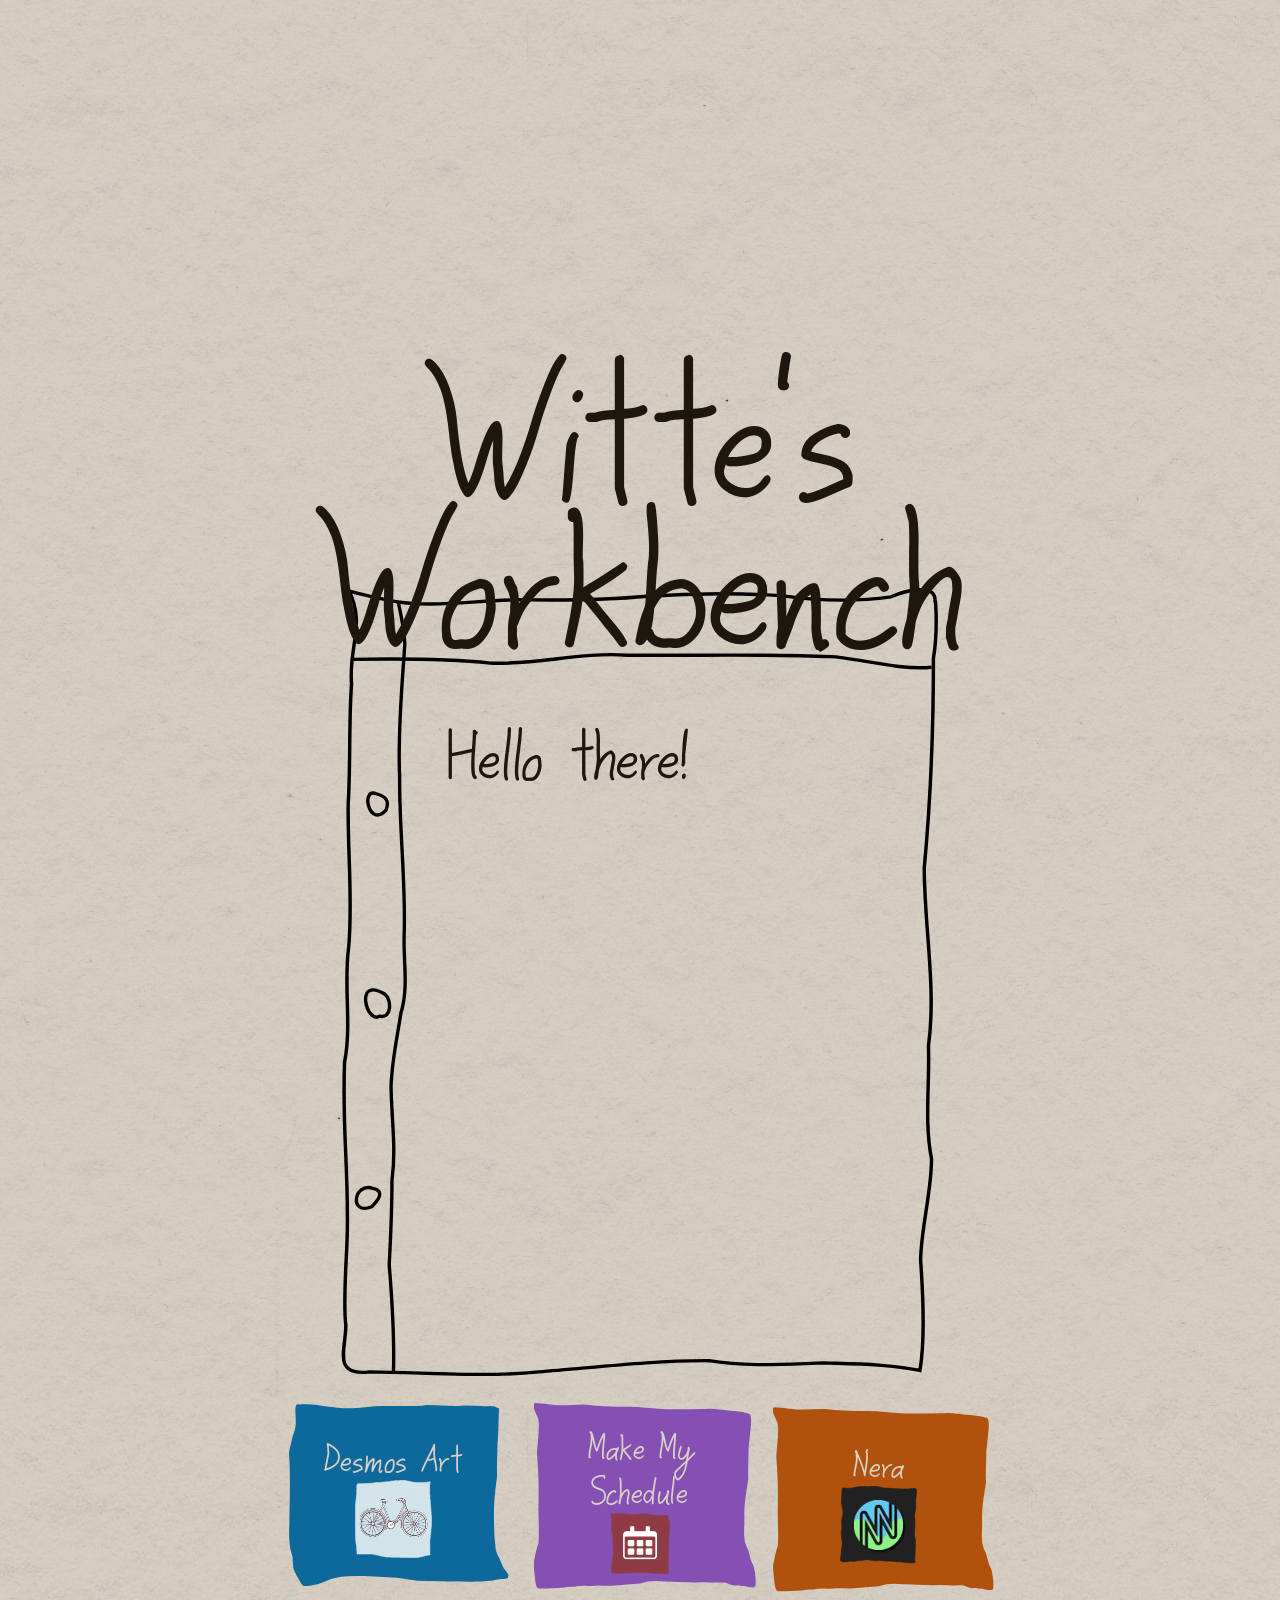
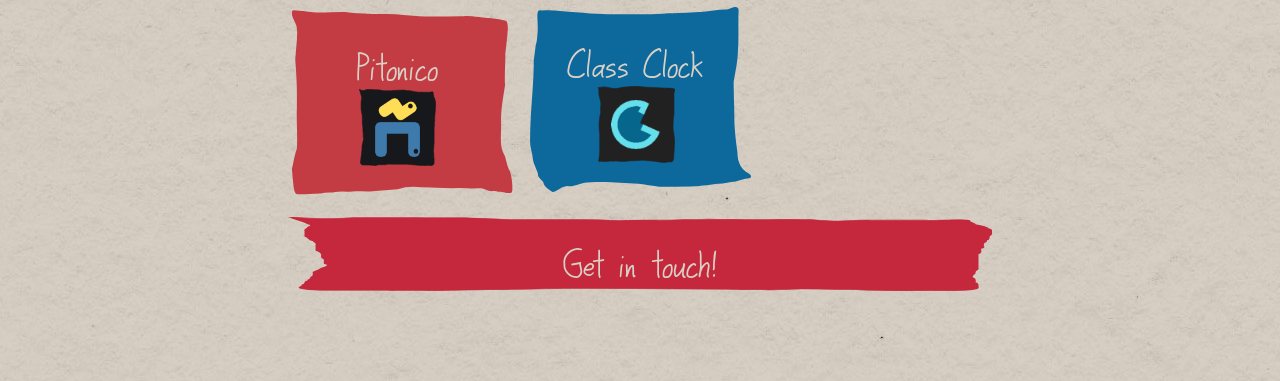
==== commit 5d132ce7: "Removed unnecessary comments" ====
--- a/index.html
+++ b/index.html
@@ -132,12 +132,6 @@
                     document.getElementById("titleBackground").setAttribute("scrolled","no");
                 }
             });
-
-            document.querySelectorAll(".stickyDiv").forEach(e => {
-                let rand = Math.ceil(Math.random()*3);
-                e.style.setProperty('--mask', 'url("images/sticky_note' + rand + '.svg")');
-                e.style.transform = `translate(${Math.round((Math.random()-0.5)*10)}px, ${Math.round((Math.random()-0.5)*10)}px)`;
-            });
         </script>
         <script src="style.js"></script>
     </body>
--- a/home_style.css
+++ b/home_style.css
@@ -430,6 +430,6 @@
 .textured {
     background-image: url('images/paper-texture.jpg');
     background-blend-mode:multiply;
-    background-size: auto; /* use natural size so it tiles cleanly */
+    background-size: auto;
     background-repeat: repeat;
 }
